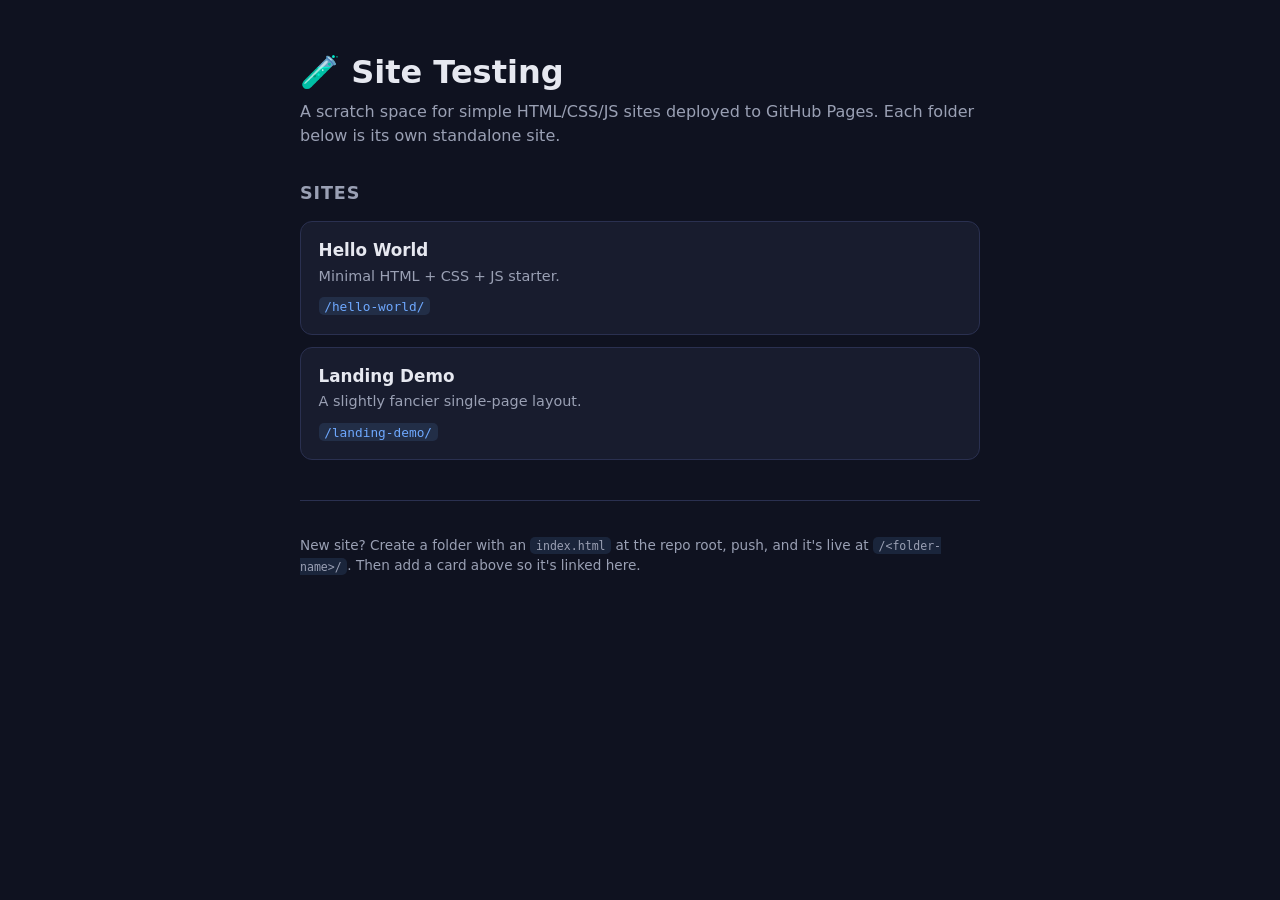
==== index.html @ a59d961c "Scaffold GitHub Pages site-testing repo Root index.html acts as a hub linking to per-folder sites. E" ====
<!DOCTYPE html>
<html lang="en">
<head>
  <meta charset="UTF-8" />
  <meta name="viewport" content="width=device-width, initial-scale=1.0" />
  <title>Site Testing — Index</title>
  <link rel="stylesheet" href="./assets/style.css" />
</head>
<body>
  <main class="hub">
    <header class="hub__header">
      <h1>🧪 Site Testing</h1>
      <p class="hub__subtitle">
        A scratch space for simple HTML/CSS/JS sites deployed to GitHub Pages.
        Each folder below is its own standalone site.
      </p>
    </header>

    <section>
      <h2>Sites</h2>
      <ul class="card-list">
        <!-- Add a new <li> here whenever you create a new site folder. -->
        <li class="card">
          <a href="./hello-world/">
            <span class="card__title">Hello World</span>
            <span class="card__desc">Minimal HTML + CSS + JS starter.</span>
            <code class="card__path">/hello-world/</code>
          </a>
        </li>
        <li class="card">
          <a href="./landing-demo/">
            <span class="card__title">Landing Demo</span>
            <span class="card__desc">A slightly fancier single-page layout.</span>
            <code class="card__path">/landing-demo/</code>
          </a>
        </li>
      </ul>
    </section>

    <footer class="hub__footer">
      <p>
        New site? Create a folder with an <code>index.html</code> at the repo root,
        push, and it's live at <code>/&lt;folder-name&gt;/</code>.
        Then add a card above so it's linked here.
      </p>
    </footer>
  </main>
</body>
</html>
---- assets/style.css ----
:root {
  --bg: #0f1220;
  --panel: #181c2e;
  --text: #e6e8f0;
  --muted: #9aa0b4;
  --accent: #6ea8fe;
  --border: #2a3050;
}

* { box-sizing: border-box; }

body {
  margin: 0;
  font-family: system-ui, -apple-system, "Segoe UI", Roboto, sans-serif;
  background: var(--bg);
  color: var(--text);
  line-height: 1.5;
}

.hub {
  max-width: 720px;
  margin: 0 auto;
  padding: 3rem 1.25rem 4rem;
}

.hub__header h1 { margin: 0 0 .25rem; font-size: 2rem; }
.hub__subtitle { color: var(--muted); margin: 0 0 2rem; }

h2 { font-size: 1.1rem; text-transform: uppercase; letter-spacing: .05em; color: var(--muted); }

.card-list {
  list-style: none;
  padding: 0;
  margin: 0;
  display: grid;
  gap: .75rem;
}

.card a {
  display: block;
  padding: 1rem 1.1rem;
  background: var(--panel);
  border: 1px solid var(--border);
  border-radius: 12px;
  text-decoration: none;
  color: inherit;
  transition: border-color .15s ease, transform .15s ease;
}

.card a:hover {
  border-color: var(--accent);
  transform: translateY(-2px);
}

.card__title { display: block; font-weight: 600; font-size: 1.05rem; }
.card__desc { display: block; color: var(--muted); margin: .15rem 0 .4rem; font-size: .9rem; }
.card__path { font-size: .8rem; color: var(--accent); }

.hub__footer {
  margin-top: 2.5rem;
  padding-top: 1.25rem;
  border-top: 1px solid var(--border);
  color: var(--muted);
  font-size: .85rem;
}

code {
  background: rgba(110, 168, 254, .12);
  padding: .1rem .35rem;
  border-radius: 5px;
  font-size: .85em;
}
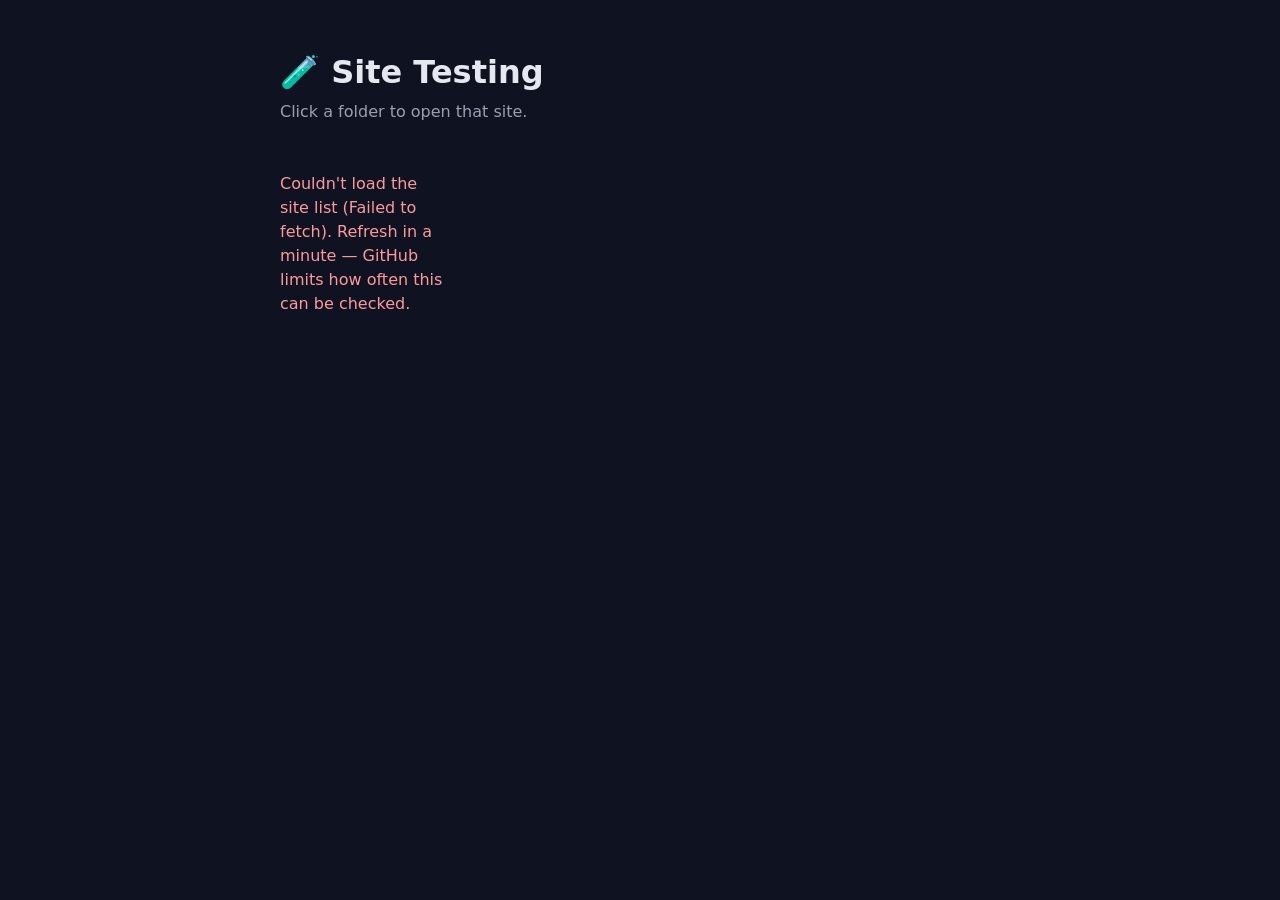
==== commit da1f6819: "Make index a self-updating folder browser Replace the hand-maintained card list with assets/folders." ====
--- a/index.html
+++ b/index.html
@@ -3,47 +3,21 @@
 <head>
   <meta charset="UTF-8" />
   <meta name="viewport" content="width=device-width, initial-scale=1.0" />
-  <title>Site Testing — Index</title>
+  <title>Site Testing</title>
   <link rel="stylesheet" href="./assets/style.css" />
 </head>
 <body>
   <main class="hub">
     <header class="hub__header">
       <h1>🧪 Site Testing</h1>
-      <p class="hub__subtitle">
-        A scratch space for simple HTML/CSS/JS sites deployed to GitHub Pages.
-        Each folder below is its own standalone site.
-      </p>
+      <p class="hub__subtitle">Click a folder to open that site.</p>
     </header>
 
-    <section>
-      <h2>Sites</h2>
-      <ul class="card-list">
-        <!-- Add a new <li> here whenever you create a new site folder. -->
-        <li class="card">
-          <a href="./hello-world/">
-            <span class="card__title">Hello World</span>
-            <span class="card__desc">Minimal HTML + CSS + JS starter.</span>
-            <code class="card__path">/hello-world/</code>
-          </a>
-        </li>
-        <li class="card">
-          <a href="./landing-demo/">
-            <span class="card__title">Landing Demo</span>
-            <span class="card__desc">A slightly fancier single-page layout.</span>
-            <code class="card__path">/landing-demo/</code>
-          </a>
-        </li>
-      </ul>
-    </section>
+    <ul id="folders" class="folders">
+      <li class="status" id="status">Loading sites…</li>
+    </ul>
+  </main>
 
-    <footer class="hub__footer">
-      <p>
-        New site? Create a folder with an <code>index.html</code> at the repo root,
-        push, and it's live at <code>/&lt;folder-name&gt;/</code>.
-        Then add a card above so it's linked here.
-      </p>
-    </footer>
-  </main>
+  <script src="./assets/folders.js"></script>
 </body>
 </html>
--- a/assets/style.css
+++ b/assets/style.css
@@ -18,7 +18,7 @@
 }
 
 .hub {
-  max-width: 720px;
+  max-width: 760px;
   margin: 0 auto;
   padding: 3rem 1.25rem 4rem;
 }
@@ -26,47 +26,47 @@
 .hub__header h1 { margin: 0 0 .25rem; font-size: 2rem; }
 .hub__subtitle { color: var(--muted); margin: 0 0 2rem; }
 
-h2 { font-size: 1.1rem; text-transform: uppercase; letter-spacing: .05em; color: var(--muted); }
-
-.card-list {
+.folders {
   list-style: none;
   padding: 0;
   margin: 0;
   display: grid;
-  gap: .75rem;
+  grid-template-columns: repeat(auto-fill, minmax(150px, 1fr));
+  gap: 1rem;
 }
 
-.card a {
-  display: block;
-  padding: 1rem 1.1rem;
+.folder a {
+  display: flex;
+  flex-direction: column;
+  align-items: center;
+  gap: .6rem;
+  padding: 1.5rem 1rem;
   background: var(--panel);
   border: 1px solid var(--border);
-  border-radius: 12px;
+  border-radius: 14px;
   text-decoration: none;
   color: inherit;
-  transition: border-color .15s ease, transform .15s ease;
+  text-align: center;
+  transition: border-color .15s ease, transform .15s ease, background .15s ease;
 }
 
-.card a:hover {
+.folder a:hover {
   border-color: var(--accent);
-  transform: translateY(-2px);
+  background: #1f2440;
+  transform: translateY(-3px);
 }
 
-.card__title { display: block; font-weight: 600; font-size: 1.05rem; }
-.card__desc { display: block; color: var(--muted); margin: .15rem 0 .4rem; font-size: .9rem; }
-.card__path { font-size: .8rem; color: var(--accent); }
+.folder__icon { font-size: 2.75rem; line-height: 1; }
 
-.hub__footer {
-  margin-top: 2.5rem;
-  padding-top: 1.25rem;
-  border-top: 1px solid var(--border);
-  color: var(--muted);
-  font-size: .85rem;
+.folder__name {
+  font-weight: 600;
+  word-break: break-word;
 }
 
-code {
-  background: rgba(110, 168, 254, .12);
-  padding: .1rem .35rem;
-  border-radius: 5px;
-  font-size: .85em;
+.status {
+  list-style: none;
+  color: var(--muted);
+  padding: 1rem 0;
 }
+
+.status--error { color: #ff9a9a; }
